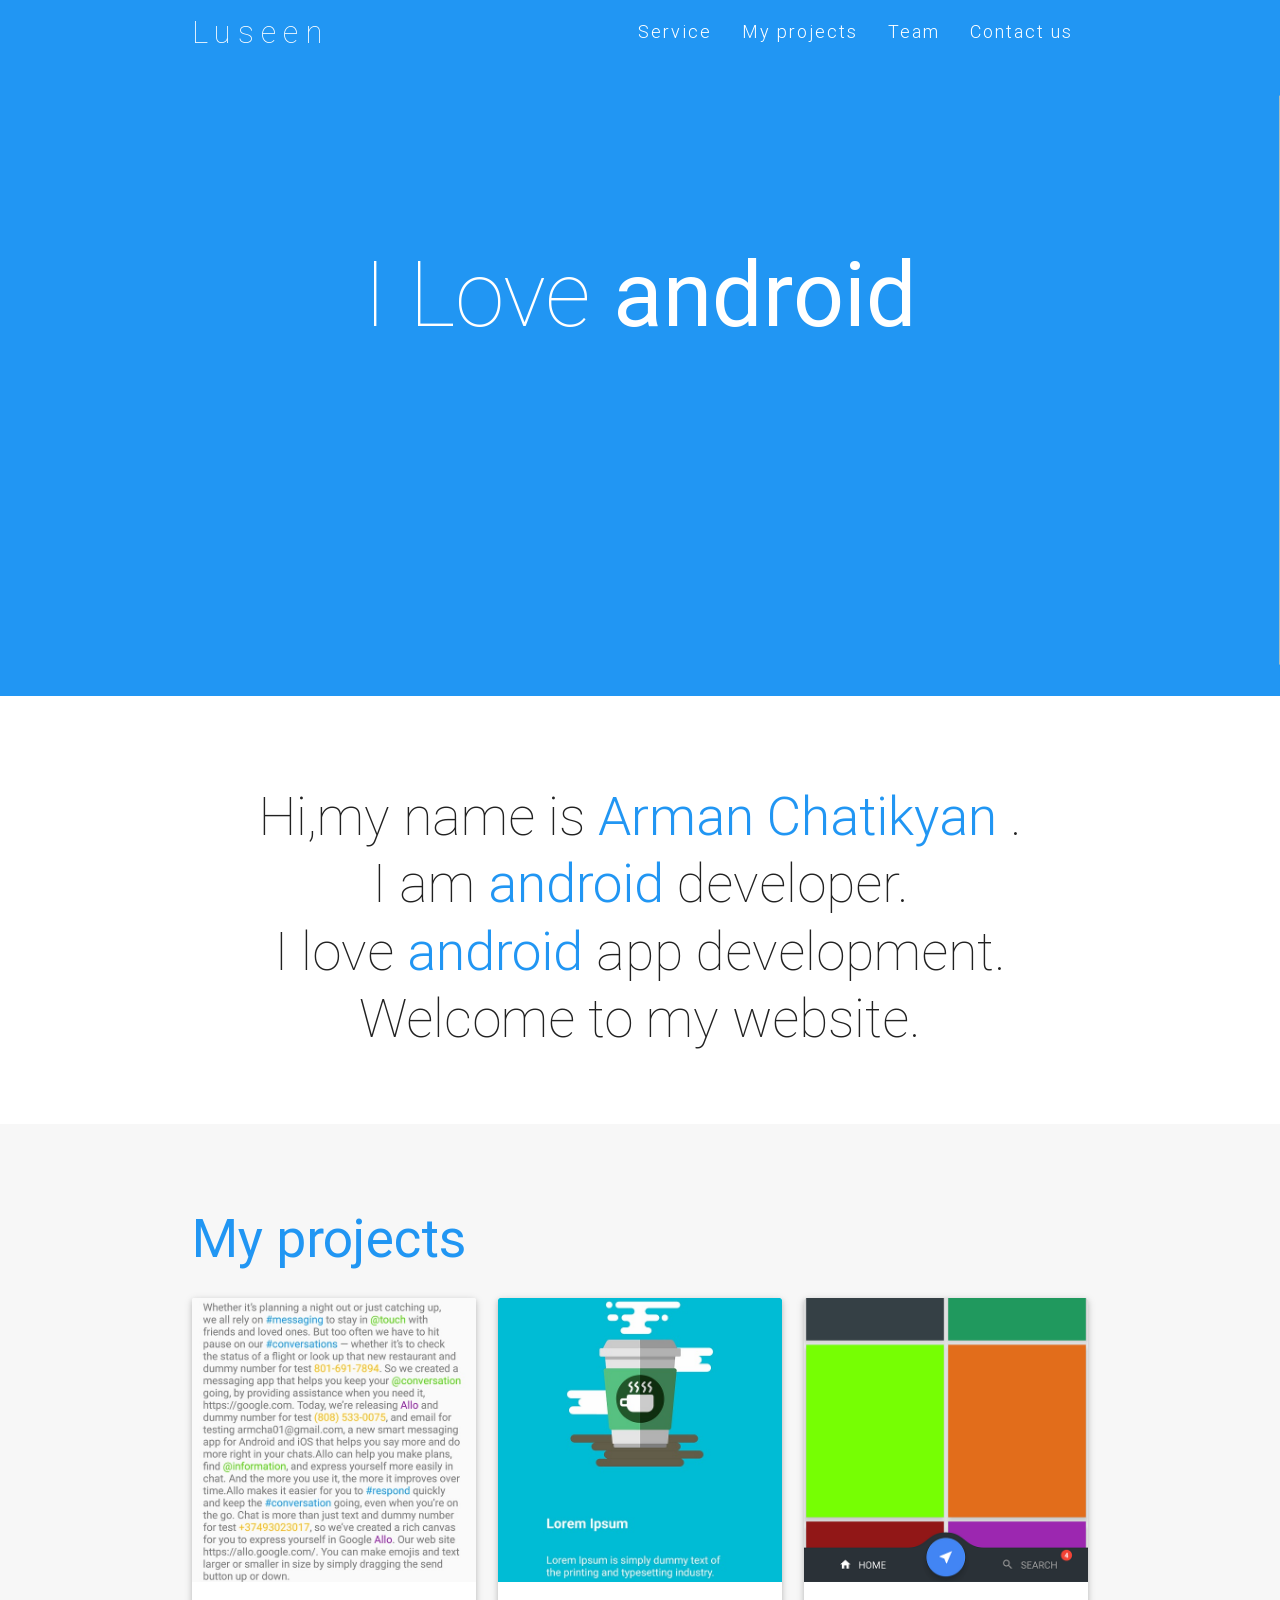
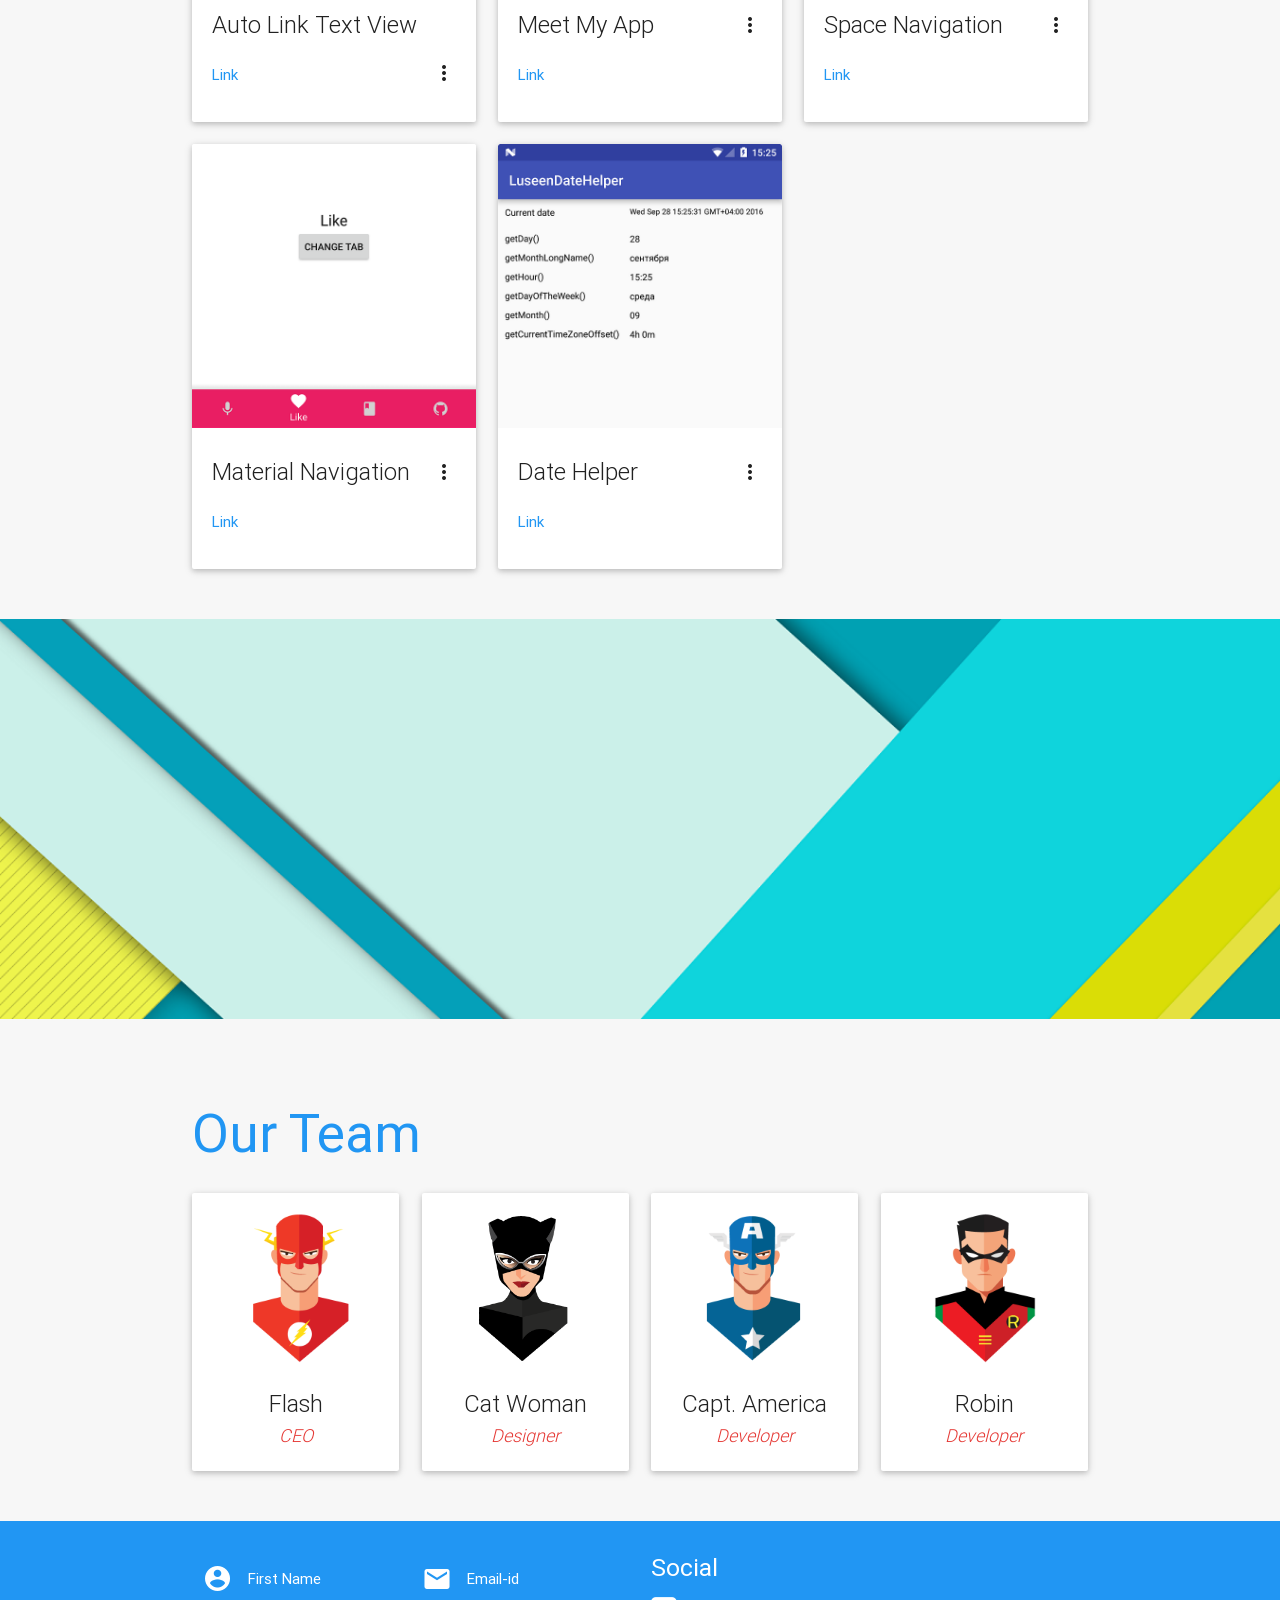
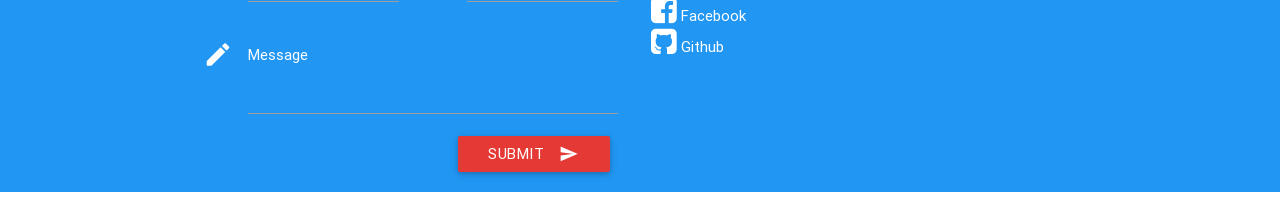
==== index.html @ 27b5b82e "Update index.html" ====
<!DOCTYPE html>
<html>
<head>
    <meta http-equiv="Content-Type" content="text/html; charset=UTF-8"/>
    <meta name="viewport" content="width=device-width, initial-scale=1, maximum-scale=1.0, user-scalable=no"/>
    <meta name="theme-color" content="#2196F3">
    <title>Luseen</title>

    <!-- CSS  -->
    <link href="min/plugin-min.css" type="text/css" rel="stylesheet">
    <link href="min/custom-min.css" type="text/css" rel="stylesheet" >
</head>
<body id="top" class="scrollspy">

<!-- Pre Loader -->
<div id="loader-wrapper">
    <div id="loader"></div>
 
    <div class="loader-section section-left"></div>
    <div class="loader-section section-right"></div>
 
</div>

<!--Navigation-->
 <div class="navbar-fixed">
    <nav id="nav_f" class="default_color" role="navigation">
        <div class="container">
            <div class="nav-wrapper">
            <a href="#" id="logo-container" class="brand-logo">Luseen</a>
                <ul class="right hide-on-med-and-down">
                    <li><a href="#intro">Service</a></li>
                    <li><a href="#work">My projects</a></li>
                    <li><a href="#team">Team</a></li>
                    <li><a href="#contact">Contact us</a></li>
                </ul>
                <ul id="nav-mobile" class="side-nav">
                    <li><a href="#intro">Service</a></li>
                    <li><a href="#work">My projects</a></li>
                    <li><a href="#team">Team</a></li>
                    <li><a href="#contact">Contact</a></li>
                </ul>
            <a href="#" data-activates="nav-mobile" class="button-collapse"><i class="mdi-navigation-menu"></i></a>
            </div>
        </div>
    </nav>
</div>

<!--Hero-->
<div class="section no-pad-bot" id="index-banner">
    <div class="container">
        <h1 class="text_h center header cd-headline letters type">
            <span>I Love</span> 
            <span class="cd-words-wrapper waiting">
                <b class="is-visible">android</b> 
                <b>creating</b>
                <b>developing</b>
            </span>
        </h1>
    </div>
</div>

<!--Intro and service-->
<div id="intro" class="section scrollspy">
    <div class="container">
        <div class="row">
            <div  class="col s12">
                <h2 class="center header text_h2">Hi,my name is  <span class="span_h2"> Arman Chatikyan  </span>.
                    <br>I am <span class="span_h2"> android </span> developer.
                    <br>I love <span class="span_h2"> android </span> app development. Welcome to my website.  
            </div>

        </div>
    </div>
</div>

<!--Work-->
<div class="section scrollspy" id="work">
    <div class="container">
        <h2 class="header text_b">My projects </h2>
        <div class="row">
            <div class="col s12 m4 l4">
                <div class="card">
                    <div class="card-image waves-effect waves-block waves-light">
                        <img class="activator" src="img/project1.jpg">
                    </div>
                    <div class="card-content">
                        <span class="card-title activator grey-text text-darken-4">Auto Link Text View <i class="mdi-navigation-more-vert right"></i></span>
                        <p><a href="https://github.com/armcha/AutoLinkTextView">Link</a></p>
                    </div>
                    <div class="card-reveal">
                        <span class="card-title grey-text text-darken-4">Auto Link Text View <i class="mdi-navigation-close right"></i></span>
                        <p>AutoLinkTextView is TextView that supports Hashtags (#), Mentions (@) , URLs (http://), Phone and Email by automatically detecting with click handling</p>
                    </div>
                </div>
            </div>
            <div class="col s12 m4 l4">
                <div class="card">
                    <div class="card-image waves-effect waves-block waves-light">
                        <img class="activator" src="img/project2.jpeg">
                    </div>
                    <div class="card-content">
                        <span class="card-title activator grey-text text-darken-4">Meet My App <i class="mdi-navigation-more-vert right"></i></span>
                        <p><a href="https://github.com/armcha/Meet-My-App">Link</a></p>
                    </div>
                    <div class="card-reveal">
                        <span class="card-title grey-text text-darken-4">Meet My App <i class="mdi-navigation-close right"></i></span>
                        <p>Simple, customizable application intro.</p>
                    </div>
                </div>
            </div>
            <div class="col s12 m4 l4">
                <div class="card">
                    <div class="card-image waves-effect waves-block waves-light">
                        <img class="activator" src="img/project3.png">
                    </div>
                    <div class="card-content">
                        <span class="card-title activator grey-text text-darken-4">Space Navigation <i class="mdi-navigation-more-vert right"></i></span>
                        <p><a href="https://github.com/armcha/Space-Navigation-View">Link</a></p>
                    </div>
                    <div class="card-reveal">
                        <span class="card-title grey-text text-darken-4">Space Navigation View <i class="mdi-navigation-close right"></i></span>
                        <p>Space Navigation is a library allowing easily integrate fully customizable Google Spaces like navigation to your app.</p>
                    </div>
                </div>
            </div>
            <div class="col s12 m4 l4">
                <div class="card">
                    <div class="card-image waves-effect waves-block waves-light">
                        <img class="activator" src="img/project4.jpg">
                    </div>
                    <div class="card-content">
                        <span class="card-title activator grey-text text-darken-4">Material Navigation <i class="mdi-navigation-more-vert right"></i></span>
                          <p><a href="https://github.com/armcha/LuseenBottomNavigation">Link</a></p>
                    </div>
                    <div class="card-reveal">
                        <span class="card-title grey-text text-darken-4">Material Bottom Navigation <i class="mdi-navigation-close right"></i></span>
                        <p>Customizable navigation View, designed according Google guideLines.</p>
                    </div>
                </div>
            </div>
            <div class="col s12 m4 l4">
                <div class="card">
                    <div class="card-image waves-effect waves-block waves-light">
                        <img class="activator" src="img/project5.png">
                    </div>
                    <div class="card-content">
                        <span class="card-title activator grey-text text-darken-4">Date Helper <i class="mdi-navigation-more-vert right"></i></span>
                        <p><a href="https://github.com/armcha/DateHelper">Link</a></p>
                    </div>
                    <div class="card-reveal">
                        <span class="card-title grey-text text-darken-4">Date Helper <i class="mdi-navigation-close right"></i></span>
                        <p>Simple dateHelper, which can help you to make your life easier. Just give the date to dateHelper and get it in different formats.</p>
                    </div>
                </div>
            </div>
<!--             <div class="col s12 m4 l4">
                <div class="card">
                    <div class="card-image waves-effect waves-block waves-light">
                        <img class="activator" src="img/project6.jpeg">
                    </div>
                    <div class="card-content">
                        <span class="card-title activator grey-text text-darken-4">Coming soon <i class="mdi-navigation-more-vert right"></i></span>
                        <p><a href="#">Project link</a></p>
                    </div>
                    <div class="card-reveal">
                        <span class="card-title grey-text text-darken-4">Project Title <i class="mdi-navigation-close right"></i></span>
                        <p>Here is some more information about this project that is only revealed once clicked on.</p>
                    </div>
                </div>
            </div> -->
        </div>
    </div>
</div>

<!--Parallax-->
<div class="parallax-container">
    <div class="parallax"><img src="img/parallax1.png"></div>
</div>

<!--Team-->
<div class="section scrollspy" id="team">
    <div class="container">
        <h2 class="header text_b"> Our Team </h2>
        <div class="row">
            <div class="col s12 m3">
                <div class="card card-avatar">
                    <div class="waves-effect waves-block waves-light">
                        <img class="activator" src="img/avatar1.png">
                    </div>
                    <div class="card-content">
                        <span class="card-title activator grey-text text-darken-4">Flash <br/>
                            <small><em><a class="red-text text-darken-1" href="#">CEO</a></em></small></span>
                    </div>
                </div>
            </div>
            <div class="col s12 m3">
                <div class="card card-avatar">
                    <div class="waves-effect waves-block waves-light">
                        <img class="activator" src="img/avatar2.png">
                    </div>
                    <div class="card-content">
                        <span class="card-title activator grey-text text-darken-4">Cat Woman<br/>
                            <small><em><a class="red-text text-darken-1" href="#">Designer</a></em></small>
                        </span> 
                    </div>
                </div>
            </div>
            <div class="col s12 m3">
                <div class="card card-avatar">
                    <div class="waves-effect waves-block waves-light">
                        <img class="activator" src="img/avatar3.png">
                    </div>
                    <div class="card-content">
                        <span class="card-title activator grey-text text-darken-4">
                            Capt. America <br/>
                            <small><em><a class="red-text text-darken-1" href="#">Developer</a></em></small></span>
                    </div>
                </div>
            </div>
            <div class="col s12 m3">
                <div class="card card-avatar">
                    <div class="waves-effect waves-block waves-light">
                        <img class="activator" src="img/avatar4.png">
                    </div>
                    <div class="card-content">
                        <span class="card-title activator grey-text text-darken-4">Robin<br/>
                            <small><em><a class="red-text text-darken-1" href="#">Developer</a></em></small></span>
                    </div>
                </div>
            </div>
        </div>
    </div>
</div>

<footer id="contact" class="page-footer default_color scrollspy">
    <div class="container">  
        <div class="row">
            <div class="col l6 s12">
                <form class="col s12" action="https://formspree.io/armcha01@gmail.com" method="post">
                    <div class="row">
                        <div class="input-field col s6">
                            <i class="mdi-action-account-circle prefix white-text"></i>
                            <input id="icon_prefix" name="name" type="text" class="validate white-text">
                            <label for="icon_prefix" class="white-text">First Name</label>
                        </div>
                        <div class="input-field col s6">
                            <i class="mdi-communication-email prefix white-text"></i>
                            <input id="icon_email" name="_replyto" type="email" class="validate white-text">
                            <label for="icon_email" class="white-text">Email-id</label>
                        </div>
                        <div class="input-field col s12">
                            <i class="mdi-editor-mode-edit prefix white-text"></i>
                            <textarea id="icon_prefix2" name="message" class="materialize-textarea white-text"></textarea>
                            <label for="icon_prefix2" class="white-text">Message</label>
                        </div>
                        <div class="col offset-s7 s5">
                            <button class="btn waves-effect waves-light red darken-1" type="submit">Submit
                                <i class="mdi-content-send right white-text"></i>
                            </button>
                        </div>
                    </div>
                </form>
            </div>
            <div class="col l3 s12">
                <h5 class="white-text">Social</h5>
                <ul>
                    <li>
                        <a class="white-text" href="https://www.facebook.com/chatikyana">
                            <i class="small fa fa-facebook-square white-text"></i> Facebook
                        </a>
                    </li>
                    <li>
                        <a class="white-text" href="https://github.com/armcha">
                            <i class="small fa fa-github-square white-text"></i> Github
                        </a>
                    </li>
                </ul>
            </div>
        </div>
    </div>
</footer>


    <!--  Scripts-->
    <script src="min/plugin-min.js"></script>
    <script src="min/custom-min.js"></script>

    </body>
</html>
---- min/custom-min.css ----
.default_color{background-color:#2196F3 !important}.default_color_text{color:#2196F3 !important}.icon-block{padding:0
15px}#intro,#work,#team{padding-top:4rem}#index-banner{min-height:632px;max-height:864px;position:relative;background-color:#2196F3}#nav_f{box-shadow:none !important;-webkit-box-shadow:none !important}.text_h{padding:15% 0;font-size:6.0em;font-weight:100;color:white}.brand-logo{position:absolute;color:#fff;display:inline-block;font-size:2.1rem;font-style:normal;font-weight:100;padding:0;letter-spacing:7px}.text_h2{font-weight:100;margin-bottom:4%;line-height:4.5rem}.span_h2{font-weight:300;color:#2196F3}.text_b{color:#2196F3}.in{font-weight:400 !important;font-style:normal !important}.promo
i{color:#2196F3;font-size:7rem;display:block}.card-content
a{color:#2196F3}.card-content a:hover{color:#2196F3}#work,#team{background:rgb(247,247,247)}.text_pink{color:#EF9A9A}nav ul
a{font-size:1.2rem;color:#FFF;letter-spacing:2px;display:block;font-weight:300;padding:0px
15px}.cd-headline.type .cd-words-wrapper{vertical-align:top;overflow:hidden}.cd-headline.type .cd-words-wrapper::after{content:'';position:absolute;right:0;top:50%;bottom:auto;-webkit-transform:translateY(-50%);-moz-transform:translateY(-50%);-ms-transform:translateY(-50%);-o-transform:translateY(-50%);transform:translateY(-50%);height:90%;width:1px;background-color:#aebcb9}.cd-headline.type .cd-words-wrapper.waiting::after{-webkit-animation:cd-pulse 1s infinite;-moz-animation:cd-pulse 1s infinite;animation:cd-pulse 1s infinite}.cd-headline.type .cd-words-wrapper.selected{background-color:#FFF}.cd-headline.type .cd-words-wrapper.selected::after{visibility:hidden}.cd-headline.type .cd-words-wrapper.selected
b{color:#2196F3}.cd-headline.type
b{visibility:hidden}.cd-headline.type b.is-visible{visibility:visible}.cd-headline.type
i{position:absolute;visibility:hidden}.cd-headline.type
i.in{position:relative;visibility:visible}@-webkit-keyframes cd-pulse{0%{-webkit-transform:translateY(-50%) scale(1);opacity:1}40%{-webkit-transform:translateY(-50%) scale(0.9);opacity:0}100%{-webkit-transform:translateY(-50%) scale(0);opacity:0}}@-moz-keyframes cd-pulse{0%{-moz-transform:translateY(-50%) scale(1);opacity:1}40%{-moz-transform:translateY(-50%) scale(0.9);opacity:0}100%{-moz-transform:translateY(-50%) scale(0);opacity:0}}@keyframes cd-pulse{0%{-webkit-transform:translateY(-50%) scale(1);-moz-transform:translateY(-50%) scale(1);-ms-transform:translateY(-50%) scale(1);-o-transform:translateY(-50%) scale(1);transform:translateY(-50%) scale(1);opacity:1}40%{-webkit-transform:translateY(-50%) scale(0.9);-moz-transform:translateY(-50%) scale(0.9);-ms-transform:translateY(-50%) scale(0.9);-o-transform:translateY(-50%) scale(0.9);transform:translateY(-50%) scale(0.9);opacity:0}100%{-webkit-transform:translateY(-50%) scale(0);-moz-transform:translateY(-50%) scale(0);-ms-transform:translateY(-50%) scale(0);-o-transform:translateY(-50%) scale(0);transform:translateY(-50%) scale(0);opacity:0}}#preloader{position:fixed;top:0;left:0;right:0;bottom:0;background-color:#fff;z-index:1200}#status{width:200px;height:200px;position:absolute;left:50%;top:50%;background-image:url(/img/status.gif);background-repeat:no-repeat;background-position:center;margin:-100px 0 0 -100px}@media only screen and (max-width: 480px){.text_h{padding:4% 0;font-size:5em;font-weight:100;color:white}}input,textarea{border-bottom:1px solid #fff}nav a.button-collapse{left:-25px}.card-avatar .waves-effect{text-align:center;margin-top:20px}.card-avatar
img{height:150px;width:150px;border-radius:75px}.card-avatar .card-content{text-align:center}.card .card-content
p{margin:15px
0px}.card-avatar .card-content
i{font-size:1.5rem}.card-avatar .card-content .card-title{line-height:30px !important}.parallax-container{max-height:400px}footer.page-footer{margin-top:0px !important}
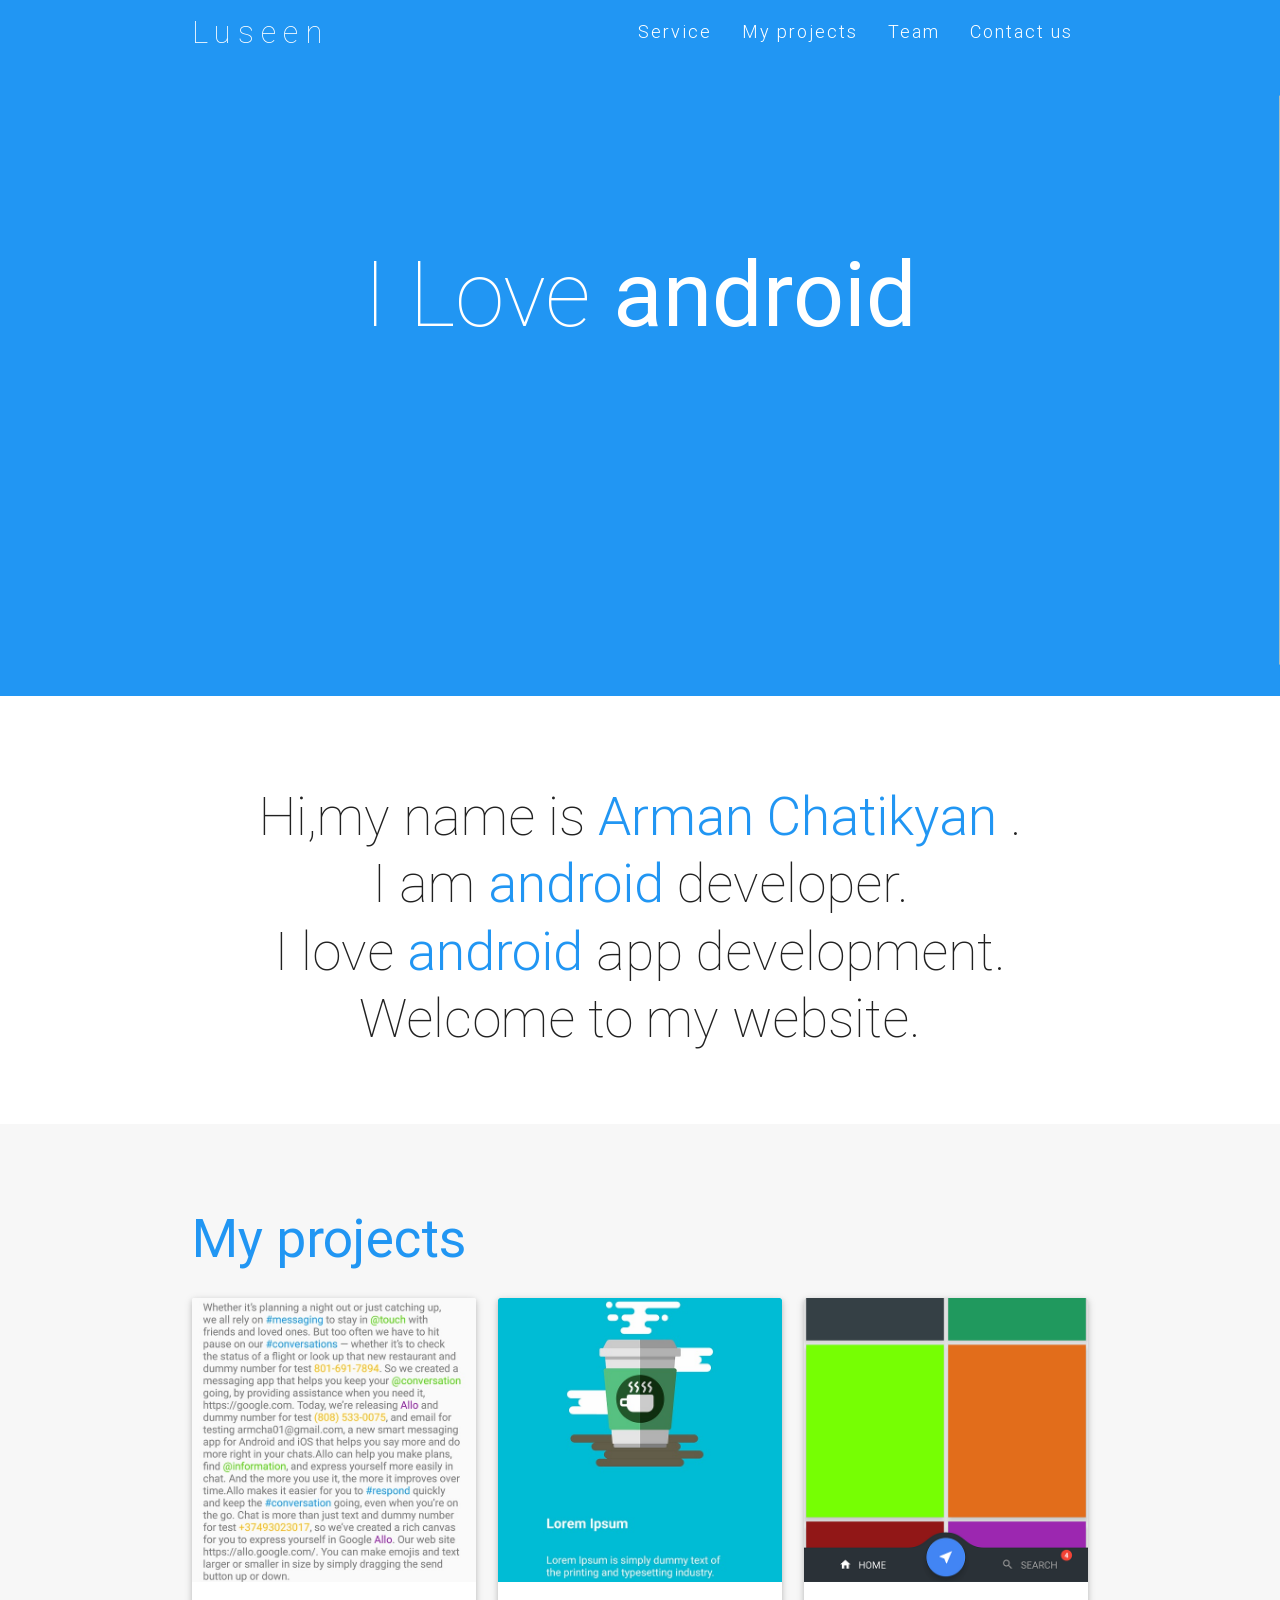
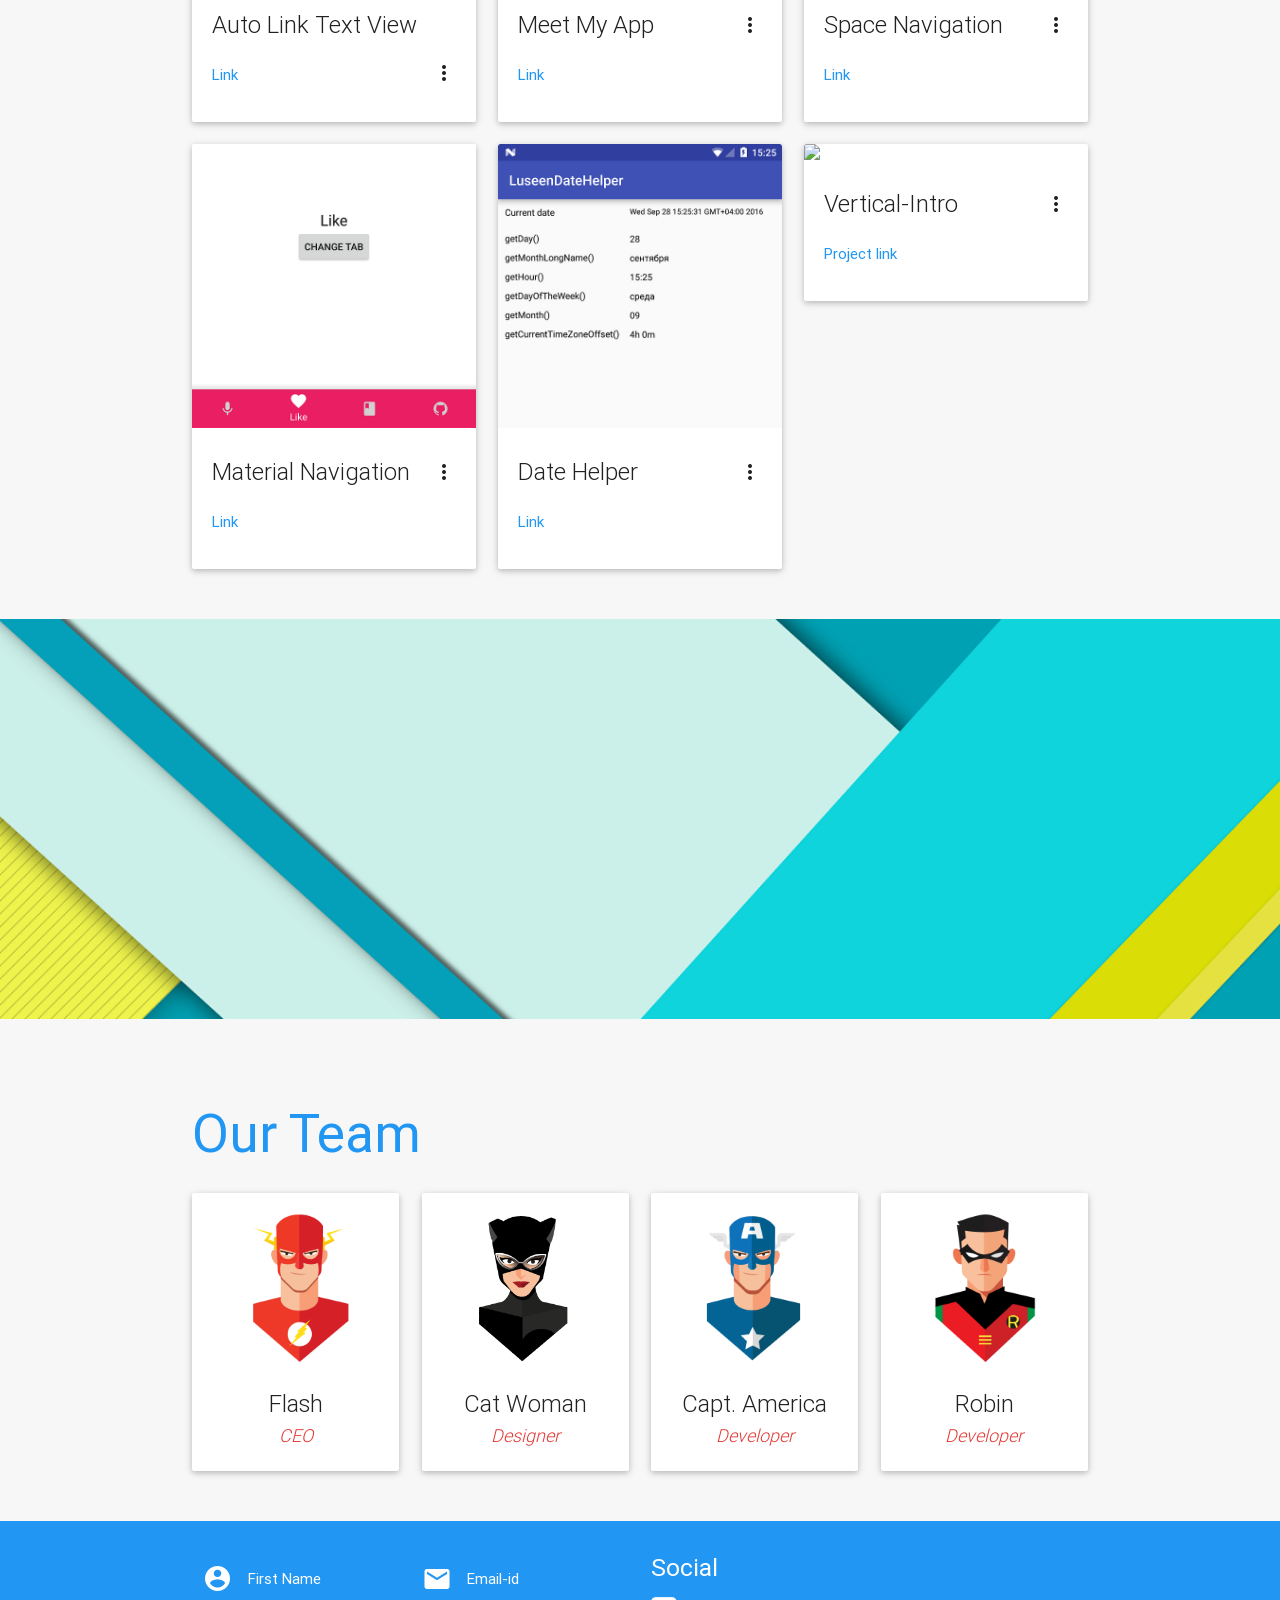
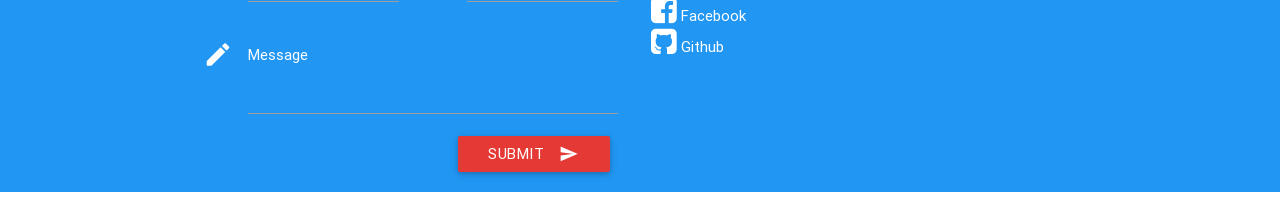
==== commit 0f2627b7: "Update index.html" ====
--- a/index.html
+++ b/index.html
@@ -153,21 +153,21 @@
                     </div>
                 </div>
             </div>
-<!--             <div class="col s12 m4 l4">
+              <div class="col s12 m4 l4">
                 <div class="card">
                     <div class="card-image waves-effect waves-block waves-light">
                         <img class="activator" src="img/project6.jpeg">
                     </div>
                     <div class="card-content">
-                        <span class="card-title activator grey-text text-darken-4">Coming soon <i class="mdi-navigation-more-vert right"></i></span>
-                        <p><a href="#">Project link</a></p>
-                    </div>
-                    <div class="card-reveal">
-                        <span class="card-title grey-text text-darken-4">Project Title <i class="mdi-navigation-close right"></i></span>
-                        <p>Here is some more information about this project that is only revealed once clicked on.</p>
-                    </div>
-                </div>
-            </div> -->
+                        <span class="card-title activator grey-text text-darken-4">Vertical-Intro <i class="mdi-navigation-more-vert right"></i></span>
+                        <p><a href="https://github.com/armcha/Vertical-Intro">Project link</a></p>
+                    </div>
+                    <div class="card-reveal">
+                        <span class="card-title grey-text text-darken-4">Vertical-Intro <i class="mdi-navigation-close right"></i></span>
+                        <pVertical intro allows you to integrate material vertical intro to your app.</p>
+                    </div>
+                </div>
+            </div>
         </div>
     </div>
 </div>
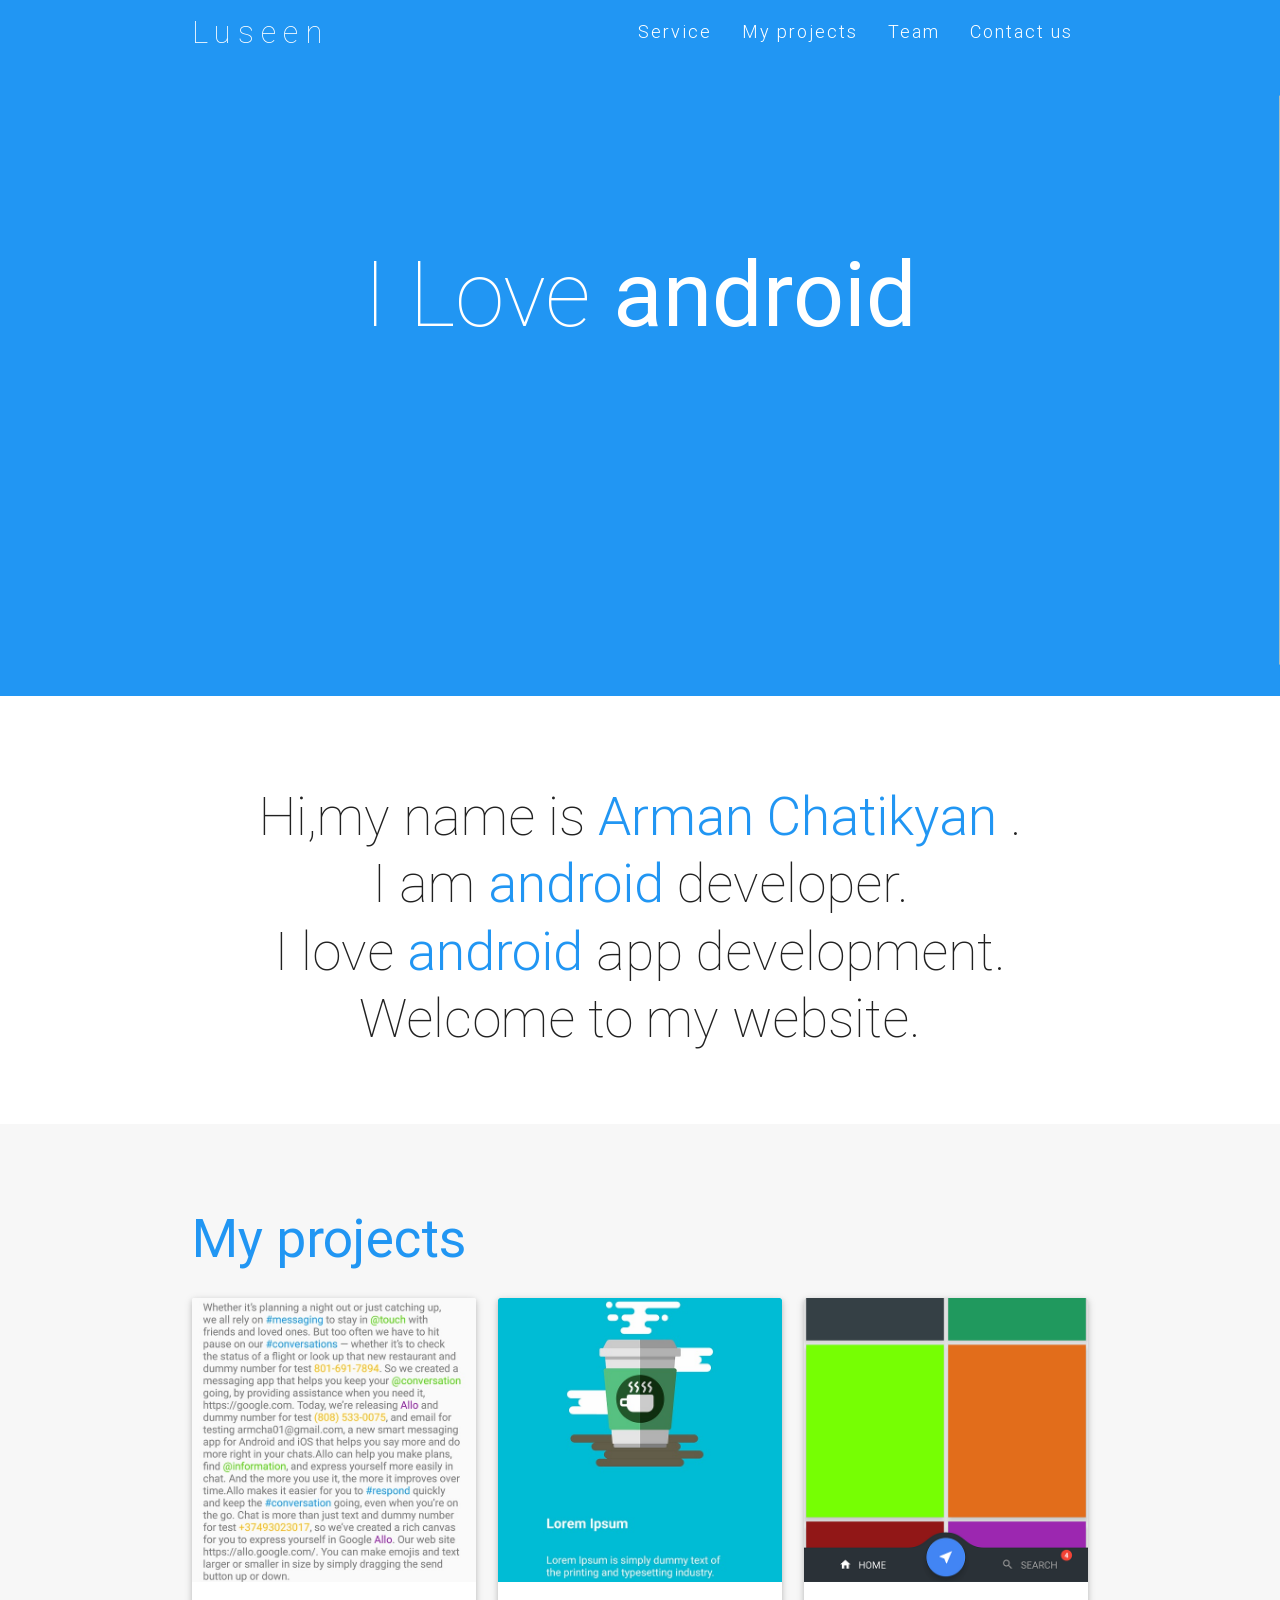
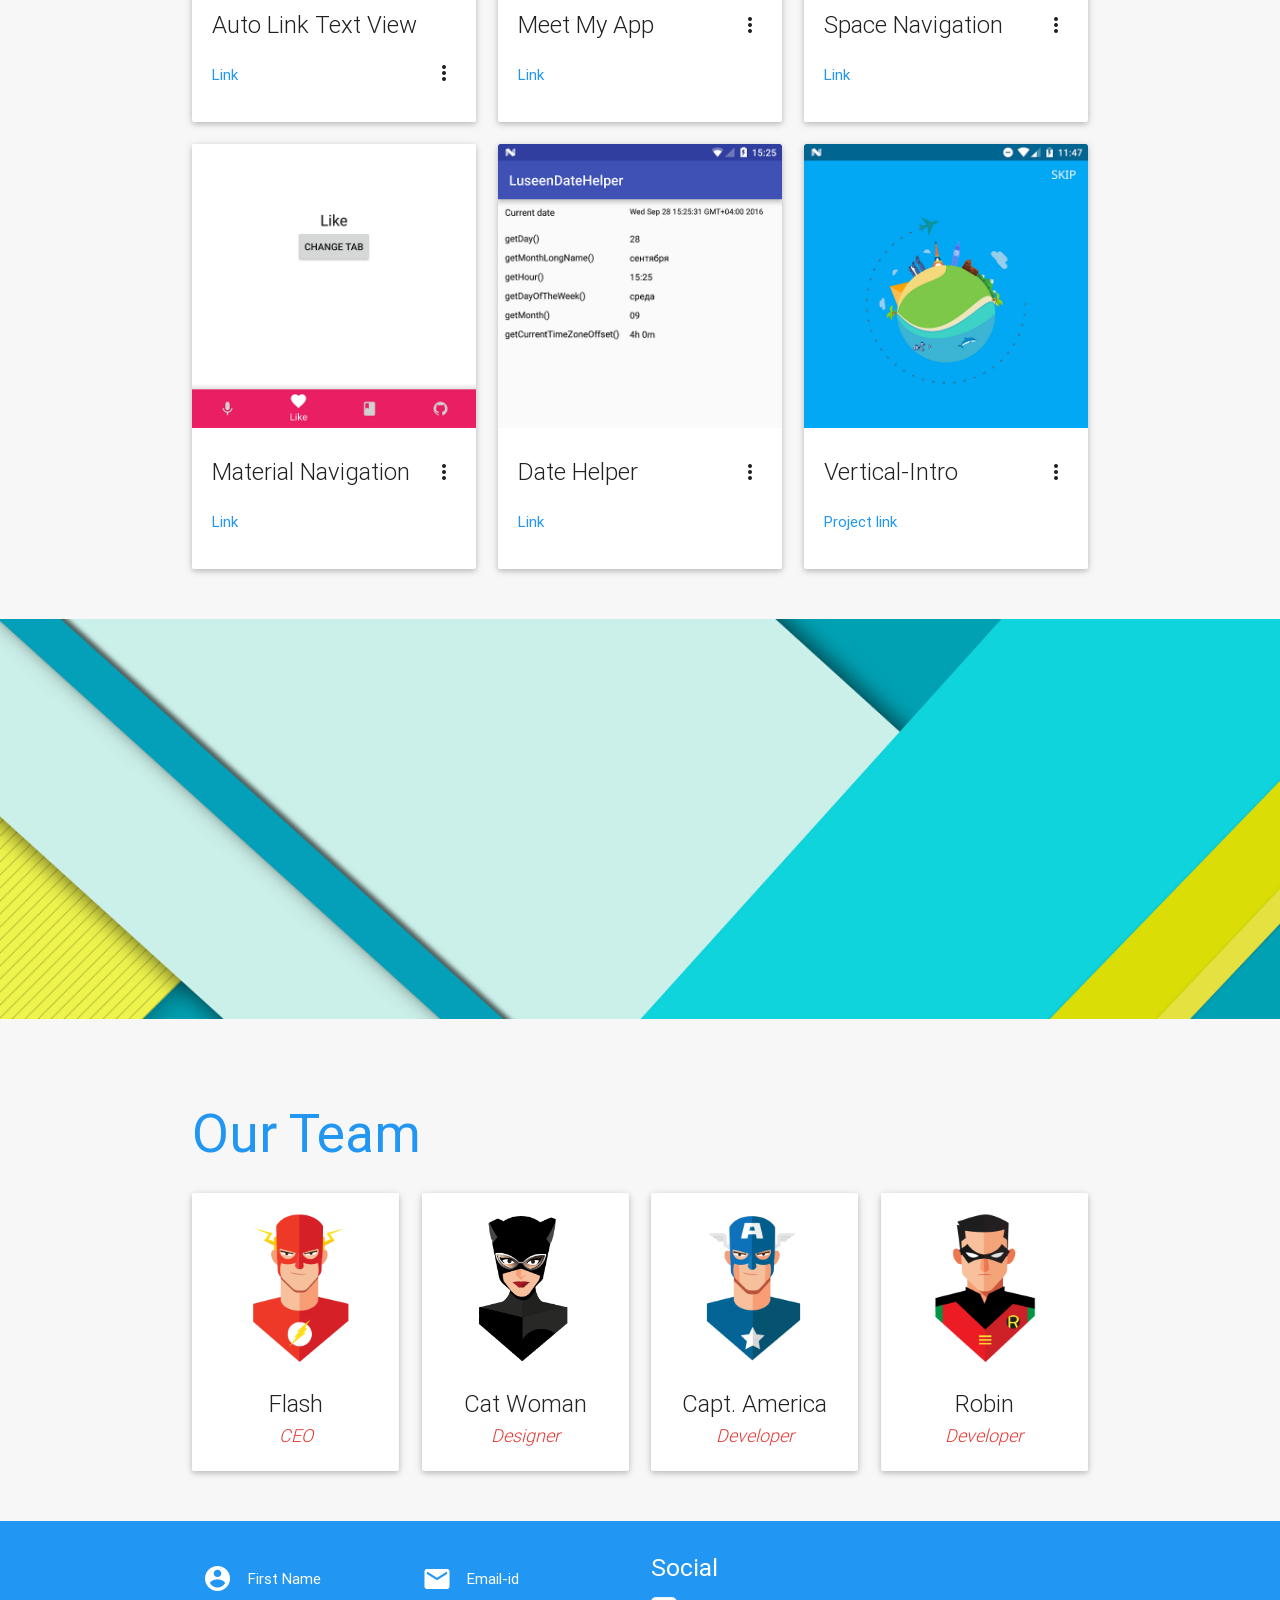
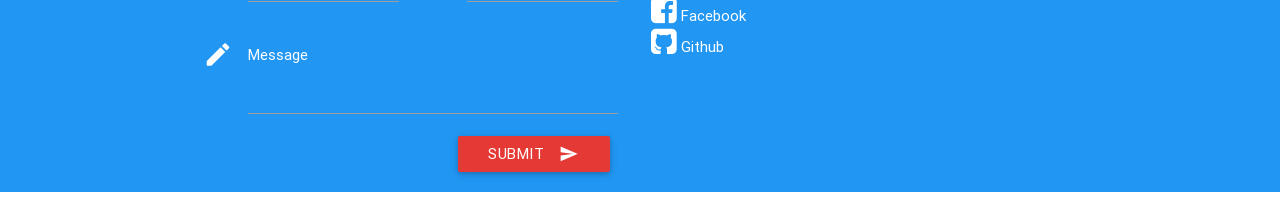
==== commit ad67e971: "Update index.html" ====
--- a/index.html
+++ b/index.html
@@ -156,7 +156,7 @@
               <div class="col s12 m4 l4">
                 <div class="card">
                     <div class="card-image waves-effect waves-block waves-light">
-                        <img class="activator" src="img/project6.jpeg">
+                        <img class="activator" src="img/project6.png">
                     </div>
                     <div class="card-content">
                         <span class="card-title activator grey-text text-darken-4">Vertical-Intro <i class="mdi-navigation-more-vert right"></i></span>
@@ -164,7 +164,7 @@
                     </div>
                     <div class="card-reveal">
                         <span class="card-title grey-text text-darken-4">Vertical-Intro <i class="mdi-navigation-close right"></i></span>
-                        <pVertical intro allows you to integrate material vertical intro to your app.</p>
+                        <p>Vertical intro allows you to integrate material vertical intro to your app.</p>
                     </div>
                 </div>
             </div>
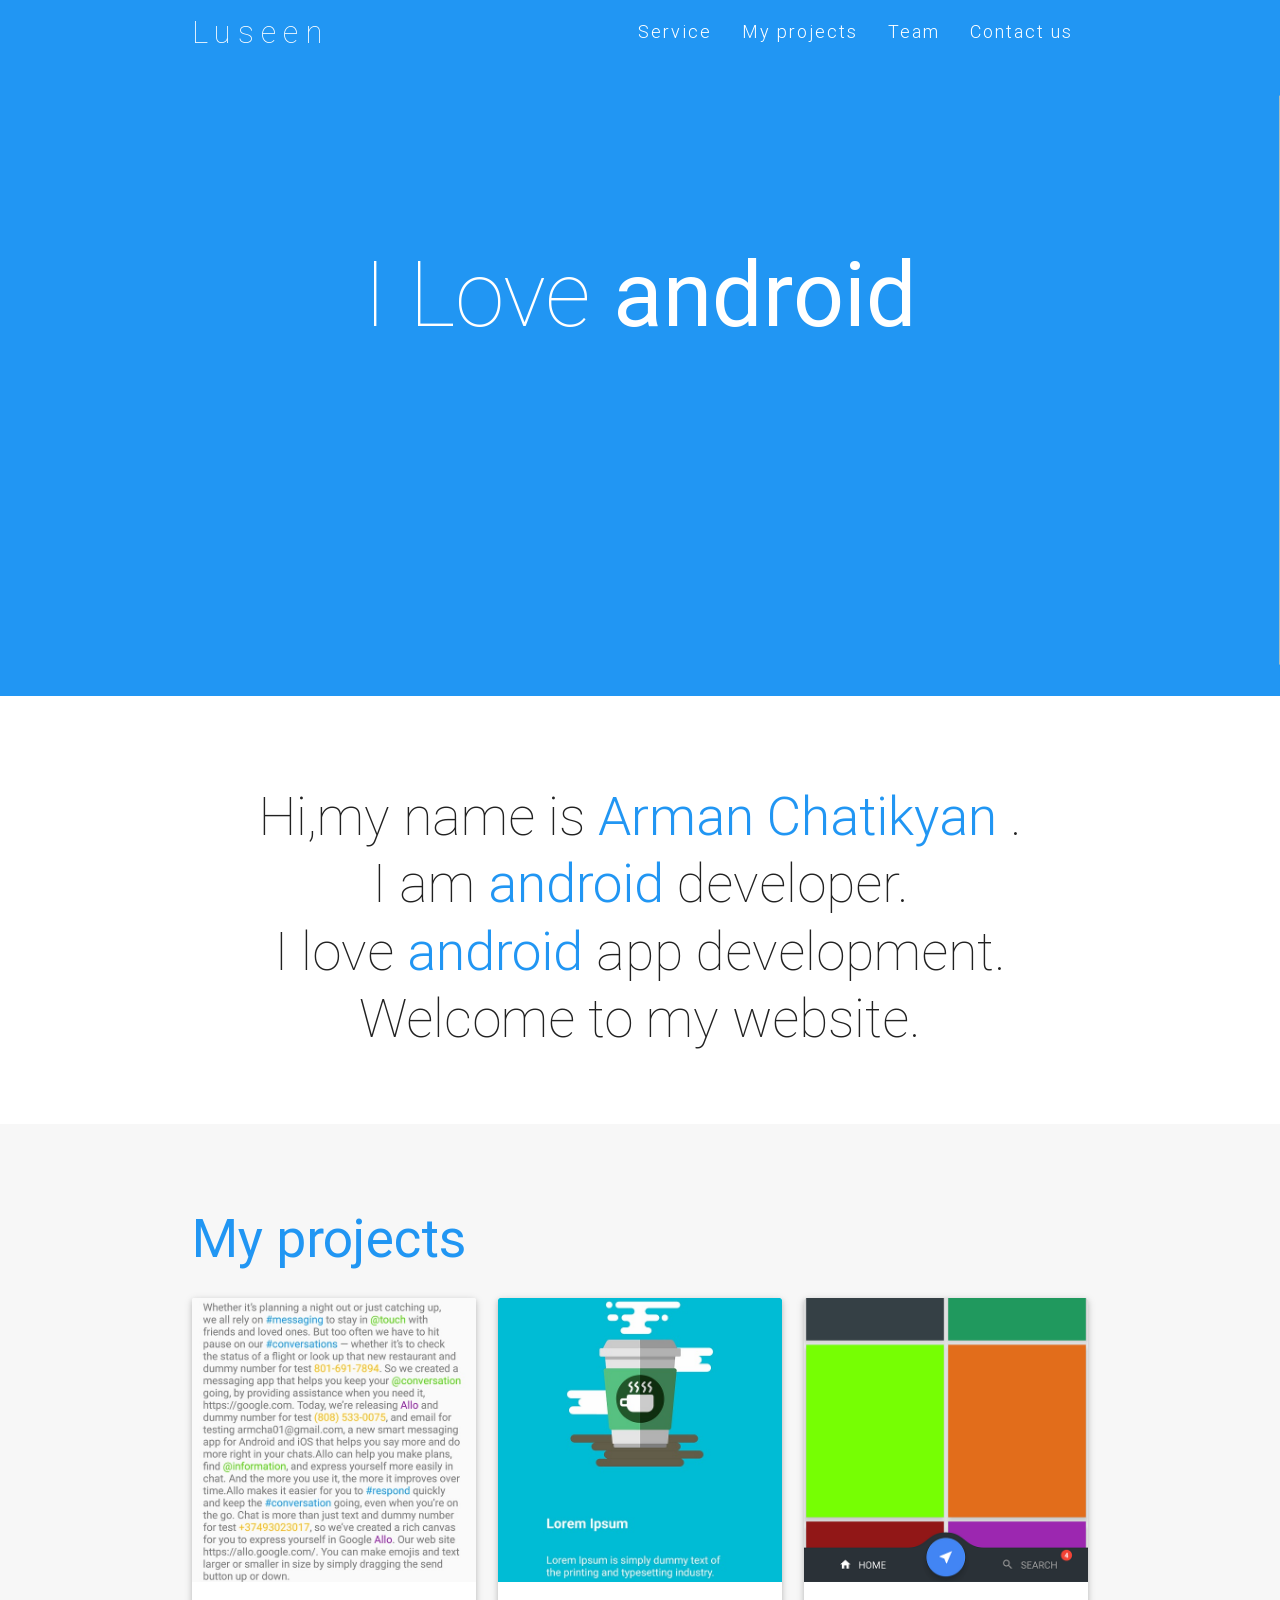
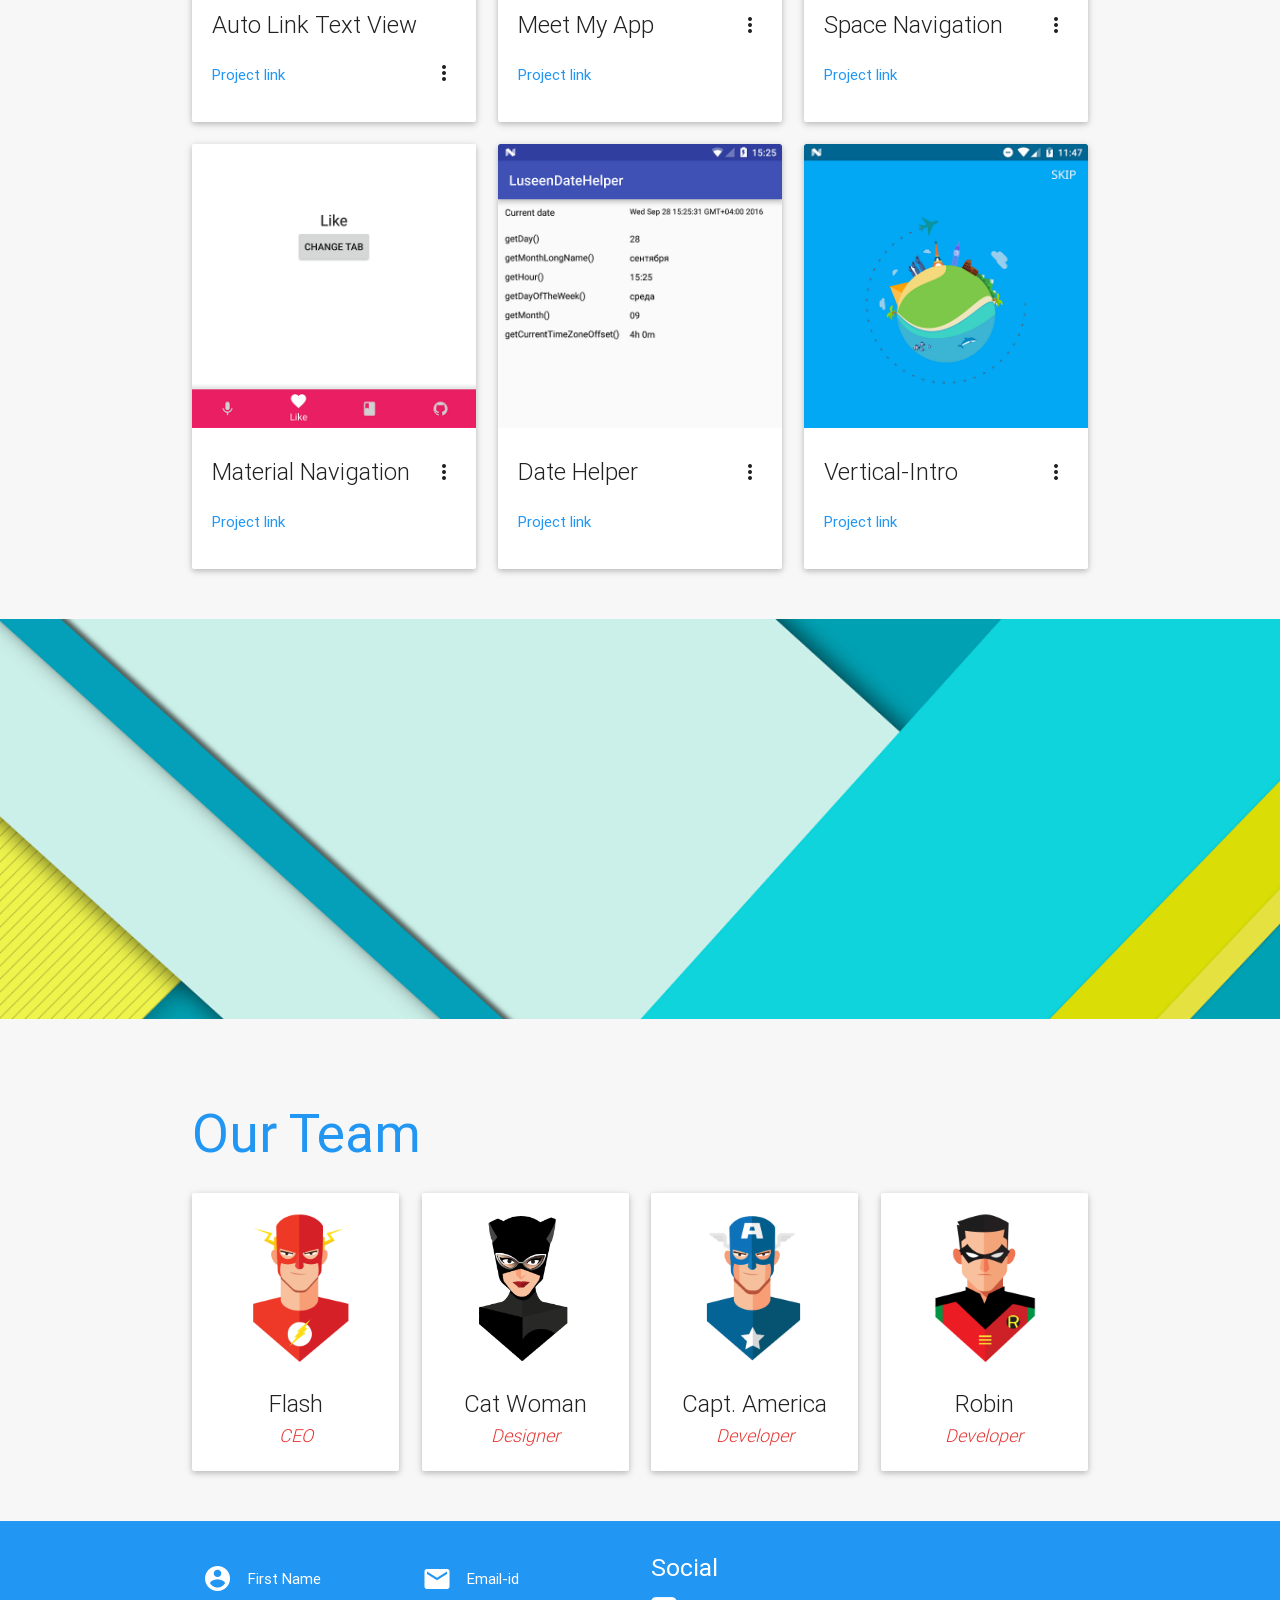
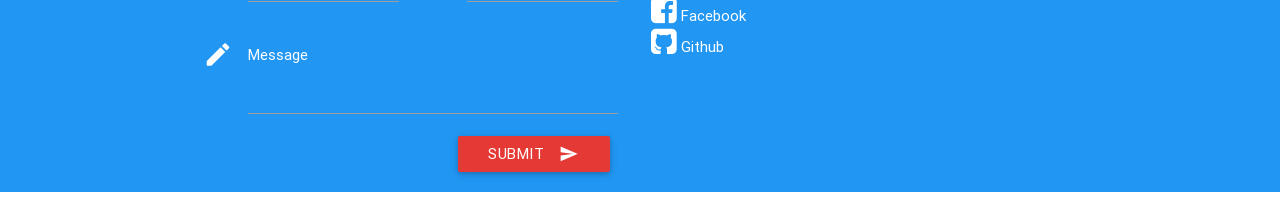
==== commit 2067a63a: "Update index.html" ====
--- a/index.html
+++ b/index.html
@@ -85,7 +85,7 @@
                     </div>
                     <div class="card-content">
                         <span class="card-title activator grey-text text-darken-4">Auto Link Text View <i class="mdi-navigation-more-vert right"></i></span>
-                        <p><a href="https://github.com/armcha/AutoLinkTextView">Link</a></p>
+                        <p><a href="https://github.com/armcha/AutoLinkTextView">Project link</a></p>
                     </div>
                     <div class="card-reveal">
                         <span class="card-title grey-text text-darken-4">Auto Link Text View <i class="mdi-navigation-close right"></i></span>
@@ -100,7 +100,7 @@
                     </div>
                     <div class="card-content">
                         <span class="card-title activator grey-text text-darken-4">Meet My App <i class="mdi-navigation-more-vert right"></i></span>
-                        <p><a href="https://github.com/armcha/Meet-My-App">Link</a></p>
+                        <p><a href="https://github.com/armcha/Meet-My-App">Project link</a></p>
                     </div>
                     <div class="card-reveal">
                         <span class="card-title grey-text text-darken-4">Meet My App <i class="mdi-navigation-close right"></i></span>
@@ -115,7 +115,7 @@
                     </div>
                     <div class="card-content">
                         <span class="card-title activator grey-text text-darken-4">Space Navigation <i class="mdi-navigation-more-vert right"></i></span>
-                        <p><a href="https://github.com/armcha/Space-Navigation-View">Link</a></p>
+                        <p><a href="https://github.com/armcha/Space-Navigation-View">Project link</a></p>
                     </div>
                     <div class="card-reveal">
                         <span class="card-title grey-text text-darken-4">Space Navigation View <i class="mdi-navigation-close right"></i></span>
@@ -130,7 +130,7 @@
                     </div>
                     <div class="card-content">
                         <span class="card-title activator grey-text text-darken-4">Material Navigation <i class="mdi-navigation-more-vert right"></i></span>
-                          <p><a href="https://github.com/armcha/LuseenBottomNavigation">Link</a></p>
+                          <p><a href="https://github.com/armcha/LuseenBottomNavigation">Project link</a></p>
                     </div>
                     <div class="card-reveal">
                         <span class="card-title grey-text text-darken-4">Material Bottom Navigation <i class="mdi-navigation-close right"></i></span>
@@ -145,7 +145,7 @@
                     </div>
                     <div class="card-content">
                         <span class="card-title activator grey-text text-darken-4">Date Helper <i class="mdi-navigation-more-vert right"></i></span>
-                        <p><a href="https://github.com/armcha/DateHelper">Link</a></p>
+                        <p><a href="https://github.com/armcha/DateHelper">Project link</a></p>
                     </div>
                     <div class="card-reveal">
                         <span class="card-title grey-text text-darken-4">Date Helper <i class="mdi-navigation-close right"></i></span>
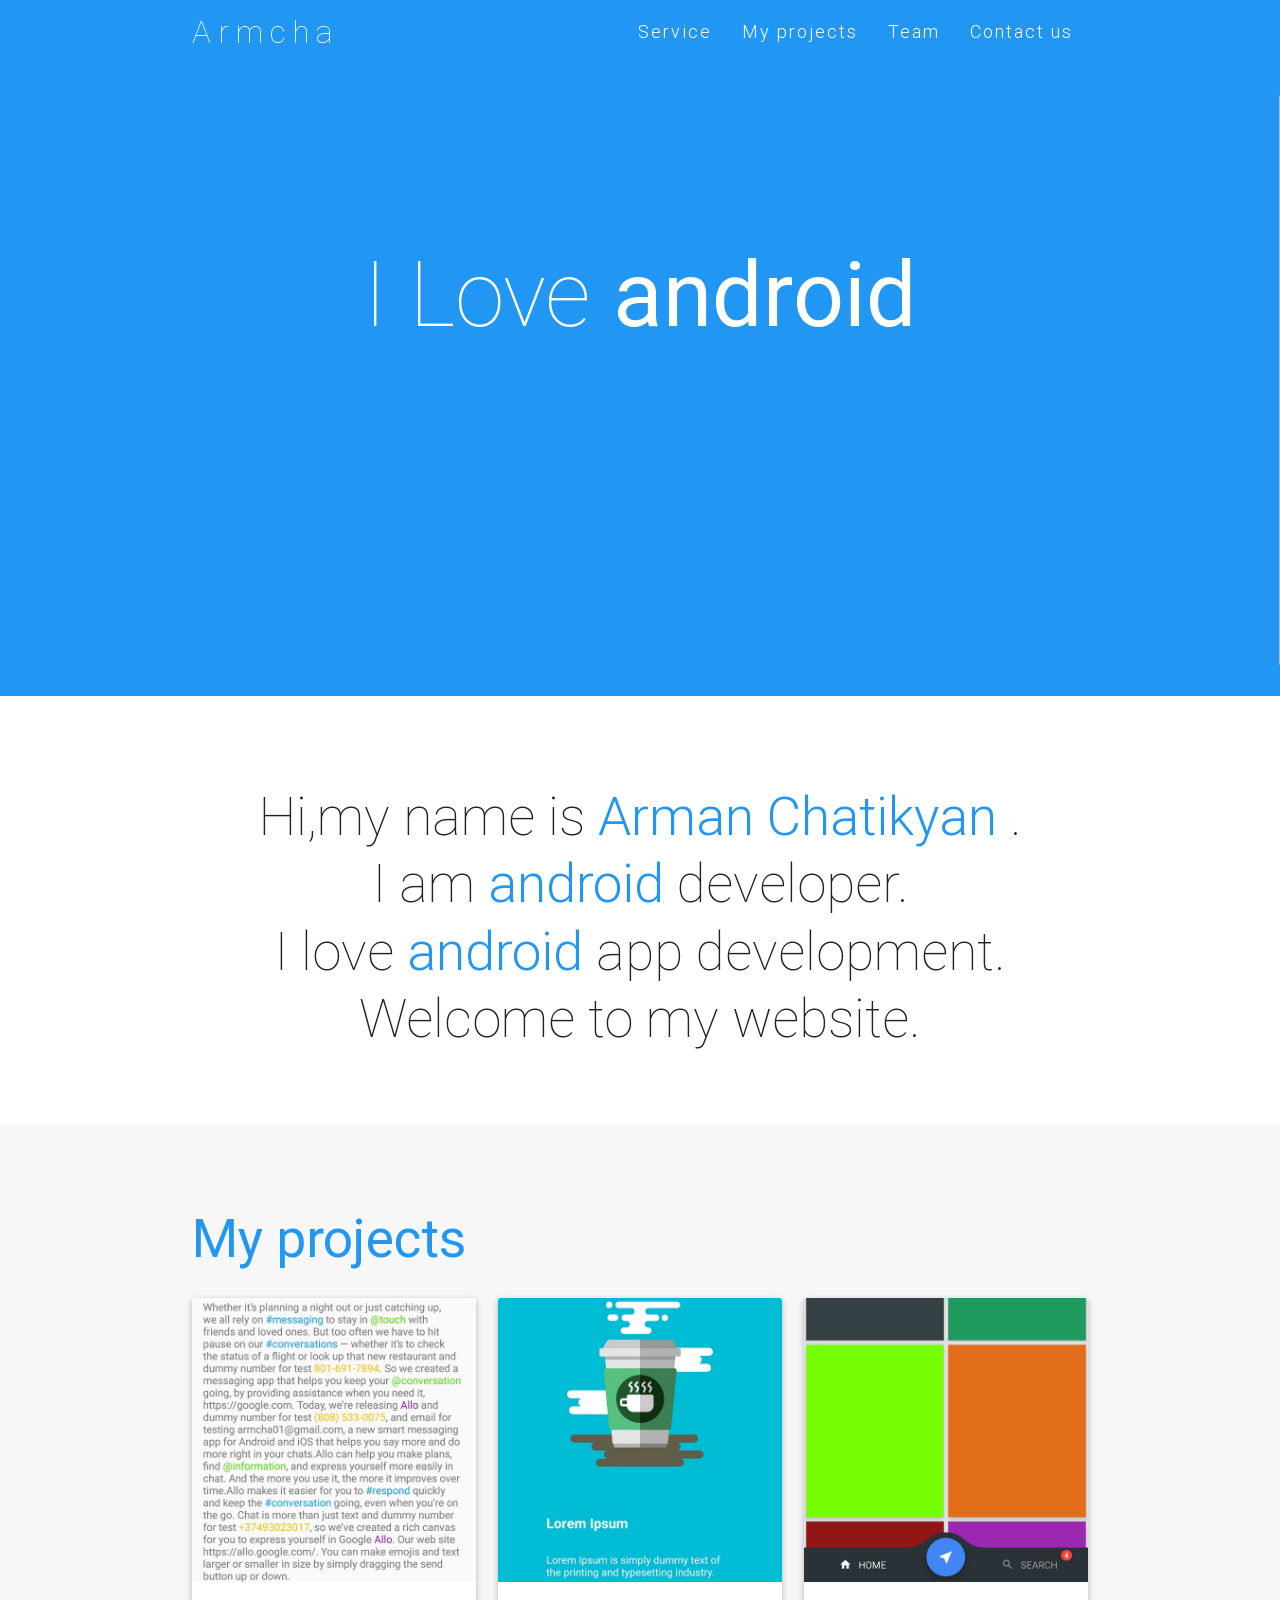
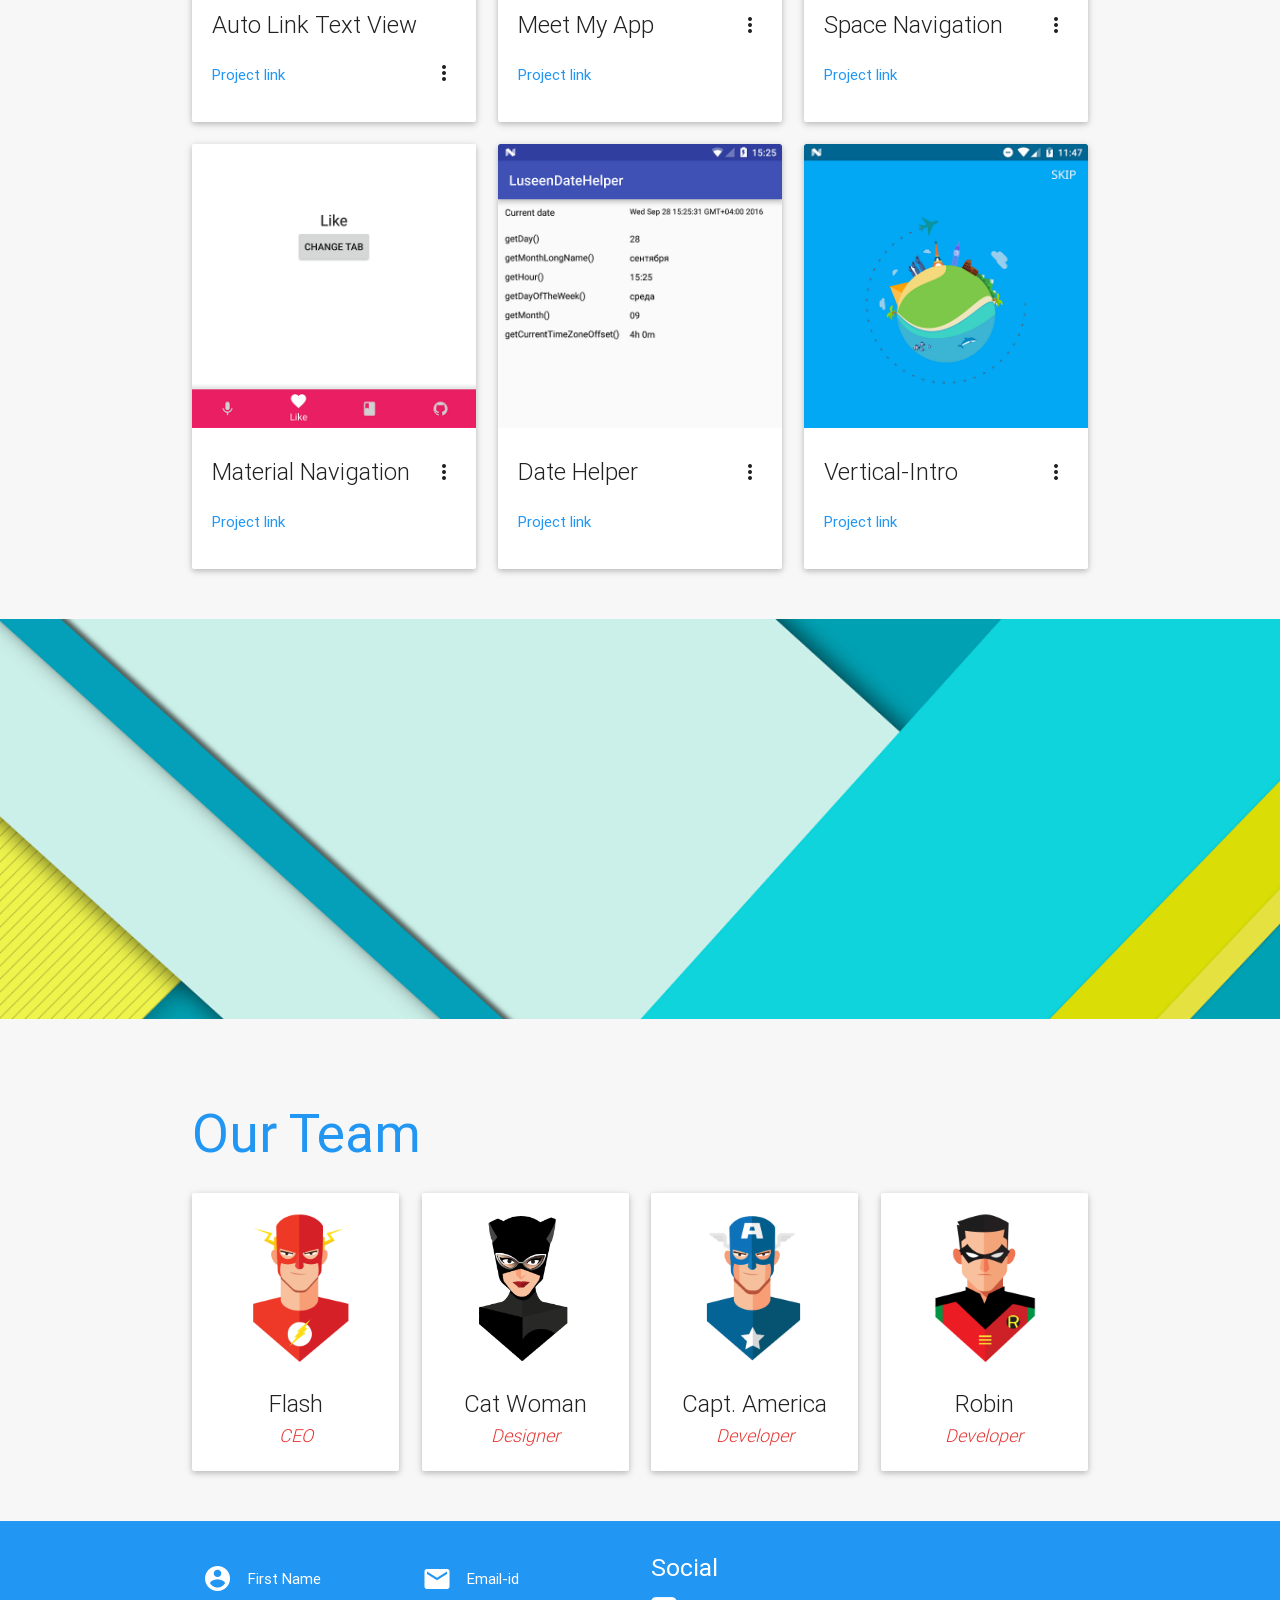
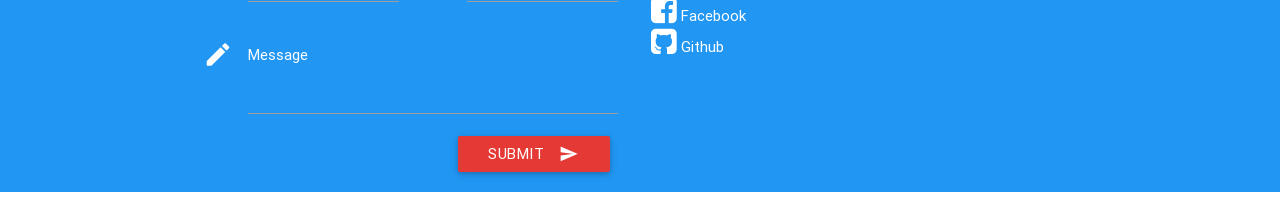
==== commit 08e73214: "Update index.html" ====
--- a/index.html
+++ b/index.html
@@ -4,7 +4,7 @@
     <meta http-equiv="Content-Type" content="text/html; charset=UTF-8"/>
     <meta name="viewport" content="width=device-width, initial-scale=1, maximum-scale=1.0, user-scalable=no"/>
     <meta name="theme-color" content="#2196F3">
-    <title>Luseen</title>
+    <title>Armcha</title>
 
     <!-- CSS  -->
     <link href="min/plugin-min.css" type="text/css" rel="stylesheet">
@@ -26,7 +26,7 @@
     <nav id="nav_f" class="default_color" role="navigation">
         <div class="container">
             <div class="nav-wrapper">
-            <a href="#" id="logo-container" class="brand-logo">Luseen</a>
+            <a href="#" id="logo-container" class="brand-logo">Armcha</a>
                 <ul class="right hide-on-med-and-down">
                     <li><a href="#intro">Service</a></li>
                     <li><a href="#work">My projects</a></li>
